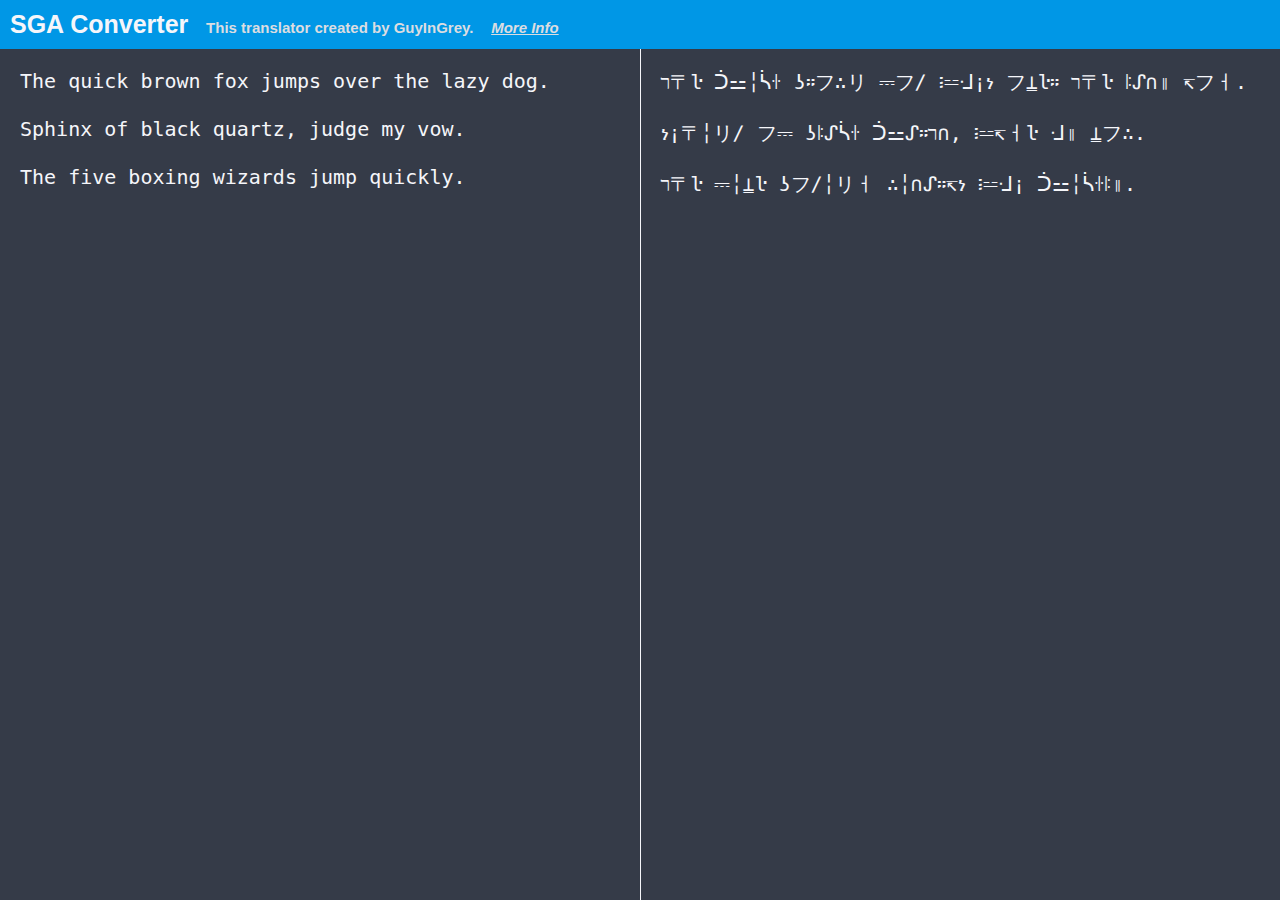
==== index.html @ eafe2229 "Total revamp" ====
﻿<html>
  <head>
    <meta http-equiv='cache-control' content='no-cache'>
    <meta http-equiv='expires' content='0'>
    <meta http-equiv='pragma' content='no-cache'>
    <title>Grey's SGA Translator</title>

    <script>
      var dict = {
        "a": "ᔑ",
        "b": "ʖ",
        "c": "ᓵ",
        "d": "↸",
        "e": "ŀ",
        "f": "⎓",
        "g": "ㅓ",
        "h": "〒",
        "i": "╎",
        "j": "፧",
        "k": "ꖌ",
        "l": "ꖎ",
        "m": "ᒲ",
        "n": "リ",
        "o": "フ",
        "p": "¡",
        "q": "ᑑ",
        "r": "።",
        "s": "ነ",
        "t": "ﬧ",
        "u": "⚍",
        "v": "⍊",
        "w": "∴",
        "x": "∕",
        "y": "॥",
        "z": "∩",
        zeroWidthSpace: '​',
      };

      function sgaChanged() {
        console.log(dict.zeroWidthSpace.length);
        var normalInput = document.getElementById('normalInput');
        var sgaInput = document.getElementById('sgaInput');

        var from = sgaInput.value;
        var to = "";

        var upper = false;

        for (var i = 0; i < from.length; i++) {
          var c = from.charAt(i);
          if (c == dict.zeroWidthSpace) {
            upper = true;
            continue;
          }

          var didAdd = false;
          for (const key in dict) {
            if (dict[key] == c) {
              to += upper ? key.toUpperCase() : key;
              didAdd = true;
            }
          }
          if (!didAdd) {
            to += upper ? c.toUpperCase() : c;
          }
          upper = false;
        }

        normalInput.value = to;
      }

      function normalChanged() {
        var normalInput = document.getElementById('normalInput');
        var sgaInput = document.getElementById('sgaInput');

        var from = normalInput.value;
        var to = "";

        for (var i = 0; i < from.length; i++) {
          var c = from.charAt(i);
          if (dict.hasOwnProperty(c)) {
            to += dict[c];
          } else if (dict.hasOwnProperty(c.toLowerCase())) {
            to += dict.zeroWidthSpace + dict[c.toLowerCase()];
          } else {
            to += c;
          }
        }

        sgaInput.value = to;
      }

      function onLoad() {
        normalChanged();
      }
    </script>

    <!------------------------------------------------------------------------------
      ------------------------------------------------------------------------------
      ------------------------------------------------------------------------------>

    <style>
      body {
        font-family: Arial;
        margin: 0px;
      }

      .flexOuter {
        display: flex;
        flex-direction: column;
        height: 100%;
      }

      .header {
        background-color: #0097e6;
        padding: 10px;
      }

      .headerText {
        text-align: center;
        font-size: 25px;
        font-weight: bold;
        color: #f5f6fa;
      }

      .headerSubtext {
        text-align: center;
        font-size: 15px;
        font-weight: bold;
        color: #dcdde1;
      }

      .content {
        display: flex;
        width: 100%;
        flex-grow: 1;
      }

      .content > textarea {
        flex-grow: 1;
        background-color: #353b48;
        padding: 20px;
        font-size: 20px;
        height: 100%;
        resize: none;
        border: 0px solid black;
        color: #f5f6fa;
      }

      .content > textarea:focus {
        outline-style: none;
        box-shadow: none;
      }
    </style>

    <!------------------------------------------------------------------------------
      ------------------------------------------------------------------------------
      ------------------------------------------------------------------------------>

  </head>
  <body onload="onLoad()">
    <div class="flexOuter">
      <div class="header">
        <a class="headerText">SGA Converter</a>&nbsp;&nbsp;&nbsp;
        <a class="headerSubtext">This translator created by GuyInGrey.</a>&nbsp;&nbsp;&nbsp;
        <a class="headerSubtext" style="font-style: oblique;" target="_blank"
           href="https://keenwiki.shikadi.net/wiki/Standard_Galactic_Alphabet">More Info</a>
      </div>
      <div class="content">
        <textarea onkeyup="normalChanged()" id="normalInput">The quick brown fox jumps over the lazy dog.

Sphinx of black quartz, judge my vow.

The five boxing wizards jump quickly.</textarea>
        <textarea onkeyup="sgaChanged()" id="sgaInput" style="border-left: 1px solid #f5f6fa;"></textarea>
      </div>
    </div>
  </body>
</html>
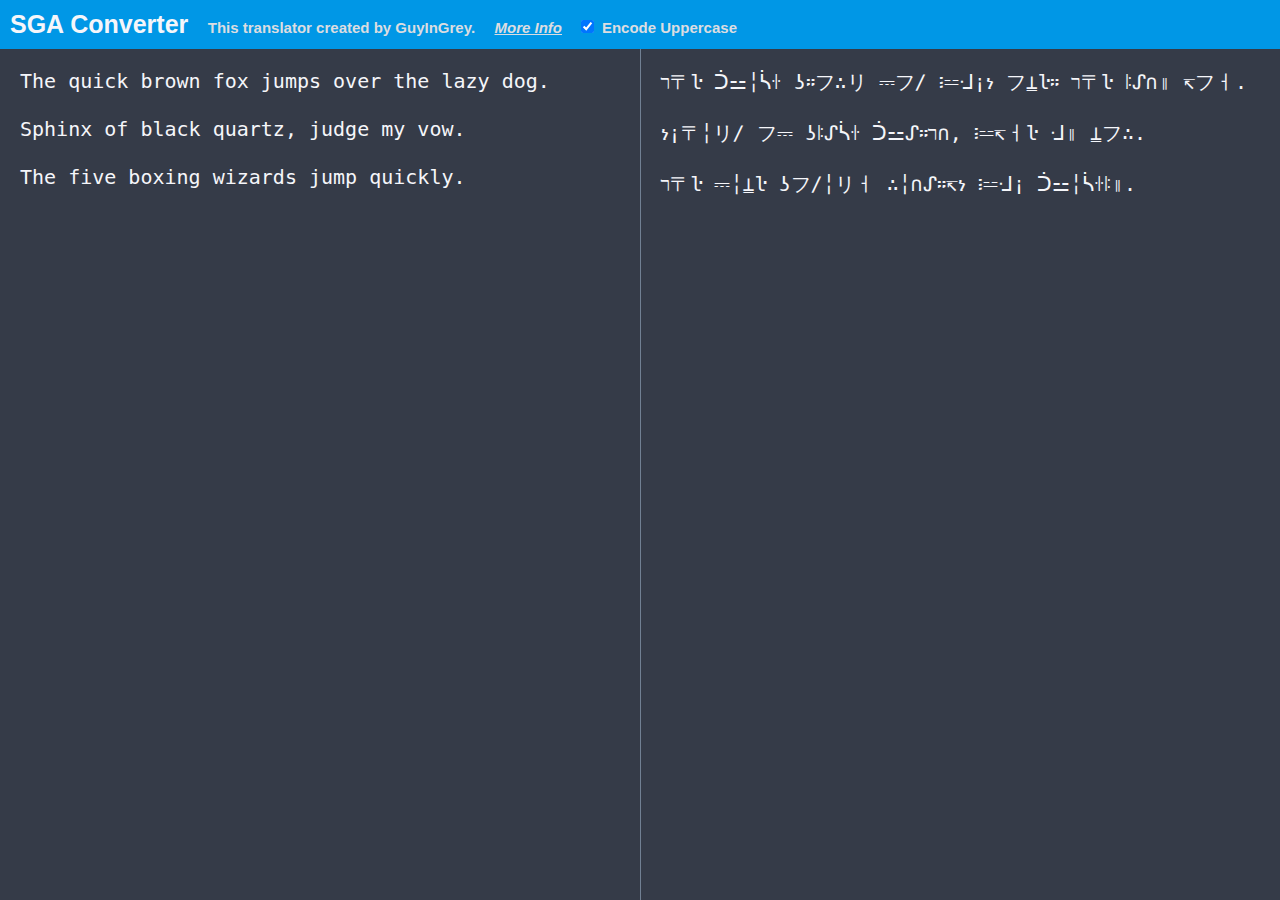
==== commit 704e2eda: "l" ====
--- a/index.html
+++ b/index.html
@@ -36,13 +36,21 @@
         zeroWidthSpace: '​',
       };
 
+      var uppercaseEnabled = true;
+
       function sgaChanged() {
-        console.log(dict.zeroWidthSpace.length);
         var normalInput = document.getElementById('normalInput');
         var sgaInput = document.getElementById('sgaInput');
 
         var from = sgaInput.value;
         var to = "";
+
+        if (!uppercaseEnabled) {
+          while (from.includes(dict.zeroWidthSpace)) {
+            from.replace(dict.zeroWidthSpace, "");
+          }
+          sgaInput.value = from;
+        }
 
         var upper = false;
 
@@ -71,6 +79,9 @@
 
       function normalChanged() {
         var normalInput = document.getElementById('normalInput');
+        if (!uppercaseEnabled) {
+          normalInput.value = normalInput.value.toLowerCase();
+        }
         var sgaInput = document.getElementById('sgaInput');
 
         var from = normalInput.value;
@@ -90,6 +101,19 @@
         sgaInput.value = to;
       }
 
+      function checkChanged(box) {
+        if (!box.checked) {
+          var r = confirm("Warning: This will remove all capitalization in the existing text. Confirm?");
+          if (!r) {
+            box.checked = true;
+            return;
+          }
+        }
+
+        uppercaseEnabled = box.checked;
+        normalChanged();
+      }
+
       function onLoad() {
         normalChanged();
       }
@@ -100,6 +124,10 @@
       ------------------------------------------------------------------------------>
 
     <style>
+      /*
+        https://flatuicolors.com/palette/gb
+      */
+
       body {
         font-family: Arial;
         margin: 0px;
@@ -124,6 +152,14 @@
       }
 
       .headerSubtext {
+        text-align: center;
+        font-size: 15px;
+        font-weight: bold;
+        color: #dcdde1;
+        margin-left: 15px;
+      }
+
+      .headerCheckboxLabel {
         text-align: center;
         font-size: 15px;
         font-weight: bold;
@@ -161,10 +197,12 @@
   <body onload="onLoad()">
     <div class="flexOuter">
       <div class="header">
-        <a class="headerText">SGA Converter</a>&nbsp;&nbsp;&nbsp;
-        <a class="headerSubtext">This translator created by GuyInGrey.</a>&nbsp;&nbsp;&nbsp;
+        <a class="headerText">SGA Converter</a>
+        <a class="headerSubtext">This translator created by GuyInGrey.</a>
         <a class="headerSubtext" style="font-style: oblique;" target="_blank"
            href="https://keenwiki.shikadi.net/wiki/Standard_Galactic_Alphabet">More Info</a>
+        <input class="headerSubtext" type="checkbox" id="uppercaseEnabled" onchange="checkChanged(this);" checked>
+        <label class="headerCheckboxLabel" for="uppercaseEnabled">Encode Uppercase</label>
       </div>
       <div class="content">
         <textarea onkeyup="normalChanged()" id="normalInput">The quick brown fox jumps over the lazy dog.
@@ -172,7 +210,7 @@
 Sphinx of black quartz, judge my vow.
 
 The five boxing wizards jump quickly.</textarea>
-        <textarea onkeyup="sgaChanged()" id="sgaInput" style="border-left: 1px solid #f5f6fa;"></textarea>
+        <textarea onkeyup="sgaChanged()" id="sgaInput" style="border-left: 1px solid #718093; "></textarea>
       </div>
     </div>
   </body>
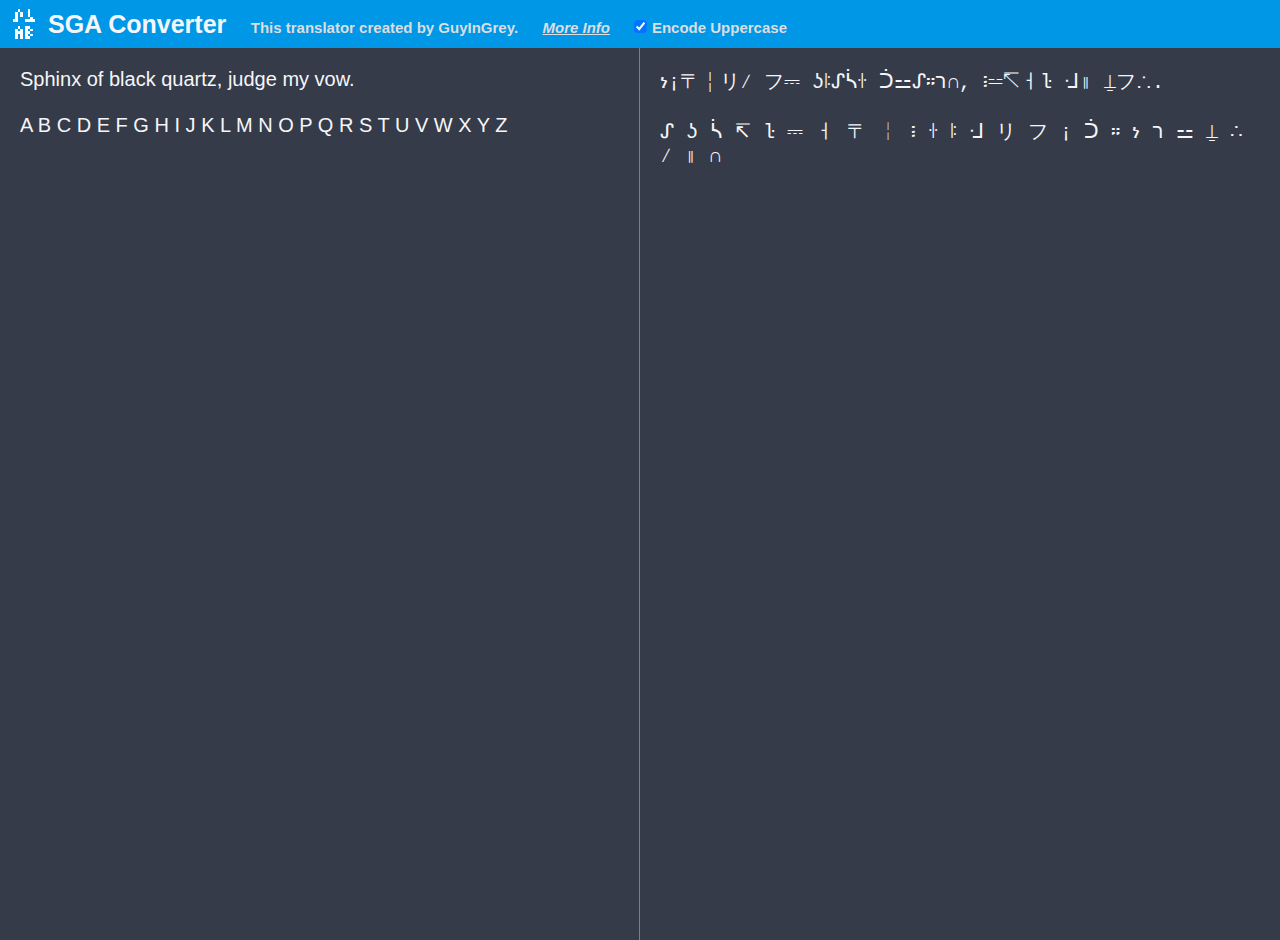
==== commit a458bd79: "m" ====
--- a/index.html
+++ b/index.html
@@ -1,216 +1,33 @@
-﻿<html>
-  <head>
-    <meta http-equiv='cache-control' content='no-cache'>
-    <meta http-equiv='expires' content='0'>
-    <meta http-equiv='pragma' content='no-cache'>
-    <title>Grey's SGA Translator</title>
+﻿<!DOCTYPE html>
+<html>
+<head>
+  <meta http-equiv='cache-control' content='no-cache'>
+  <meta http-equiv='expires' content='0'>
+  <meta http-equiv='pragma' content='no-cache'>
 
-    <script>
-      var dict = {
-        "a": "ᔑ",
-        "b": "ʖ",
-        "c": "ᓵ",
-        "d": "↸",
-        "e": "ŀ",
-        "f": "⎓",
-        "g": "ㅓ",
-        "h": "〒",
-        "i": "╎",
-        "j": "፧",
-        "k": "ꖌ",
-        "l": "ꖎ",
-        "m": "ᒲ",
-        "n": "リ",
-        "o": "フ",
-        "p": "¡",
-        "q": "ᑑ",
-        "r": "።",
-        "s": "ነ",
-        "t": "ﬧ",
-        "u": "⚍",
-        "v": "⍊",
-        "w": "∴",
-        "x": "∕",
-        "y": "॥",
-        "z": "∩",
-        zeroWidthSpace: '​',
-      };
+  <title>Grey's SGA Translator</title>
 
-      var uppercaseEnabled = true;
-
-      function sgaChanged() {
-        var normalInput = document.getElementById('normalInput');
-        var sgaInput = document.getElementById('sgaInput');
-
-        var from = sgaInput.value;
-        var to = "";
-
-        if (!uppercaseEnabled) {
-          while (from.includes(dict.zeroWidthSpace)) {
-            from.replace(dict.zeroWidthSpace, "");
-          }
-          sgaInput.value = from;
-        }
-
-        var upper = false;
-
-        for (var i = 0; i < from.length; i++) {
-          var c = from.charAt(i);
-          if (c == dict.zeroWidthSpace) {
-            upper = true;
-            continue;
-          }
-
-          var didAdd = false;
-          for (const key in dict) {
-            if (dict[key] == c) {
-              to += upper ? key.toUpperCase() : key;
-              didAdd = true;
-            }
-          }
-          if (!didAdd) {
-            to += upper ? c.toUpperCase() : c;
-          }
-          upper = false;
-        }
-
-        normalInput.value = to;
-      }
-
-      function normalChanged() {
-        var normalInput = document.getElementById('normalInput');
-        if (!uppercaseEnabled) {
-          normalInput.value = normalInput.value.toLowerCase();
-        }
-        var sgaInput = document.getElementById('sgaInput');
-
-        var from = normalInput.value;
-        var to = "";
-
-        for (var i = 0; i < from.length; i++) {
-          var c = from.charAt(i);
-          if (dict.hasOwnProperty(c)) {
-            to += dict[c];
-          } else if (dict.hasOwnProperty(c.toLowerCase())) {
-            to += dict.zeroWidthSpace + dict[c.toLowerCase()];
-          } else {
-            to += c;
-          }
-        }
-
-        sgaInput.value = to;
-      }
-
-      function checkChanged(box) {
-        if (!box.checked) {
-          var r = confirm("Warning: This will remove all capitalization in the existing text. Confirm?");
-          if (!r) {
-            box.checked = true;
-            return;
-          }
-        }
-
-        uppercaseEnabled = box.checked;
-        normalChanged();
-      }
-
-      function onLoad() {
-        normalChanged();
-      }
-    </script>
-
-    <!------------------------------------------------------------------------------
-      ------------------------------------------------------------------------------
-      ------------------------------------------------------------------------------>
-
-    <style>
-      /*
-        https://flatuicolors.com/palette/gb
-      */
-
-      body {
-        font-family: Arial;
-        margin: 0px;
-      }
-
-      .flexOuter {
-        display: flex;
-        flex-direction: column;
-        height: 100%;
-      }
-
-      .header {
-        background-color: #0097e6;
-        padding: 10px;
-      }
-
-      .headerText {
-        text-align: center;
-        font-size: 25px;
-        font-weight: bold;
-        color: #f5f6fa;
-      }
-
-      .headerSubtext {
-        text-align: center;
-        font-size: 15px;
-        font-weight: bold;
-        color: #dcdde1;
-        margin-left: 15px;
-      }
-
-      .headerCheckboxLabel {
-        text-align: center;
-        font-size: 15px;
-        font-weight: bold;
-        color: #dcdde1;
-      }
-
-      .content {
-        display: flex;
-        width: 100%;
-        flex-grow: 1;
-      }
-
-      .content > textarea {
-        flex-grow: 1;
-        background-color: #353b48;
-        padding: 20px;
-        font-size: 20px;
-        height: 100%;
-        resize: none;
-        border: 0px solid black;
-        color: #f5f6fa;
-      }
-
-      .content > textarea:focus {
-        outline-style: none;
-        box-shadow: none;
-      }
-    </style>
-
-    <!------------------------------------------------------------------------------
-      ------------------------------------------------------------------------------
-      ------------------------------------------------------------------------------>
-
-  </head>
+  <link rel="stylesheet" href="styles.css">
+  <script src="scripts.js"></script>
+  <link rel="icon" type="image/png" href="favicon.png">
+</head>
   <body onload="onLoad()">
     <div class="flexOuter">
       <div class="header">
-        <a class="headerText">SGA Converter</a>
-        <a class="headerSubtext">This translator created by GuyInGrey.</a>
-        <a class="headerSubtext" style="font-style: oblique;" target="_blank"
+        <img class="headerIcon" src="icon.png" />
+        <a class="headerText headerTitle">SGA Converter</a>
+        <a class="headerText headerSubtext">This translator created by GuyInGrey.</a>
+        <a class="headerText headerSubtext" style="font-style: oblique;" target="_blank"
            href="https://keenwiki.shikadi.net/wiki/Standard_Galactic_Alphabet">More Info</a>
-        <input class="headerSubtext" type="checkbox" id="uppercaseEnabled" onchange="checkChanged(this);" checked>
+        <input class="headerText headerSubtext" type="checkbox" id="uppercaseEnabled" onchange="checkChanged(this);" checked>
         <label class="headerCheckboxLabel" for="uppercaseEnabled">Encode Uppercase</label>
       </div>
       <div class="content">
-        <textarea onkeyup="normalChanged()" id="normalInput">The quick brown fox jumps over the lazy dog.
+        <textarea onkeyup="normalChanged()" id="normalInput" 
+          style="font-family: 'Common Pixel', sans-serif;">Sphinx of black quartz, judge my vow.
 
-Sphinx of black quartz, judge my vow.
-
-The five boxing wizards jump quickly.</textarea>
-        <textarea onkeyup="sgaChanged()" id="sgaInput" style="border-left: 1px solid #718093; "></textarea>
+A B C D E F G H I J K L M N O P Q R S T U V W X Y Z</textarea>
+        <textarea onkeyup="sgaChanged()" id="sgaInput" style="border-left: 1px solid #718093; "/>
       </div>
     </div>
   </body>
--- a/styles.css
+++ b/styles.css
@@ -0,0 +1,85 @@
+﻿/*
+  https://flatuicolors.com/palette/gb
+*/
+@import url('http://fonts.cdnfonts.com/css/common-pixel');
+
+body {
+  /*font-family: Arial;*/
+  font-family: "ＭＳ Ｐゴシック";
+  margin: 0px;
+  font-family: 'Common Pixel', sans-serif;
+}
+
+img {
+  image-rendering: optimizeSpeed; /* STOP SMOOTHING, GIVE ME SPEED  */
+  image-rendering: -moz-crisp-edges; /* Firefox                        */
+  image-rendering: -o-crisp-edges; /* Opera                          */
+  image-rendering: -webkit-optimize-contrast; /* Chrome (and eventually Safari) */
+  image-rendering: pixelated; /* Chrome */
+  image-rendering: optimize-contrast; /* CSS3 Proposed                  */
+  -ms-interpolation-mode: nearest-neighbor; /* IE8+                           */
+}
+
+.flexOuter {
+  height: 100vh;
+  display: flex;
+  flex-direction: column;
+}
+
+.header {
+  background-color: #0097e6;
+  height: 48px;
+}
+
+.headerIcon {
+  height: 32px;
+  position: absolute;
+  top: 8px;
+  left: 8px;
+}
+
+.headerText {
+  margin: 20px 0px 15px 20px;
+  font-weight: bold;
+  text-align: center;
+}
+
+.headerTitle {
+  margin-left: 48px;
+  font-size: 25px;
+  color: #f5f6fa;
+}
+
+.headerSubtext {
+  font-size: 15px;
+  color: #dcdde1;
+}
+
+.headerCheckboxLabel {
+  text-align: center;
+  font-size: 15px;
+  font-weight: bold;
+  color: #dcdde1;
+}
+
+.content {
+  display: flex;
+  width: 100%;
+  flex-grow: 1;
+}
+
+.content > textarea {
+  flex-grow: 1;
+  background-color: #353b48;
+  padding: 20px;
+  font-size: 20px;
+  height: 100%;
+  resize: none;
+  border: 0px solid black;
+  color: #f5f6fa;
+}
+
+.content > textarea:focus {
+  outline-style: none;
+  box-shadow: none;
+}
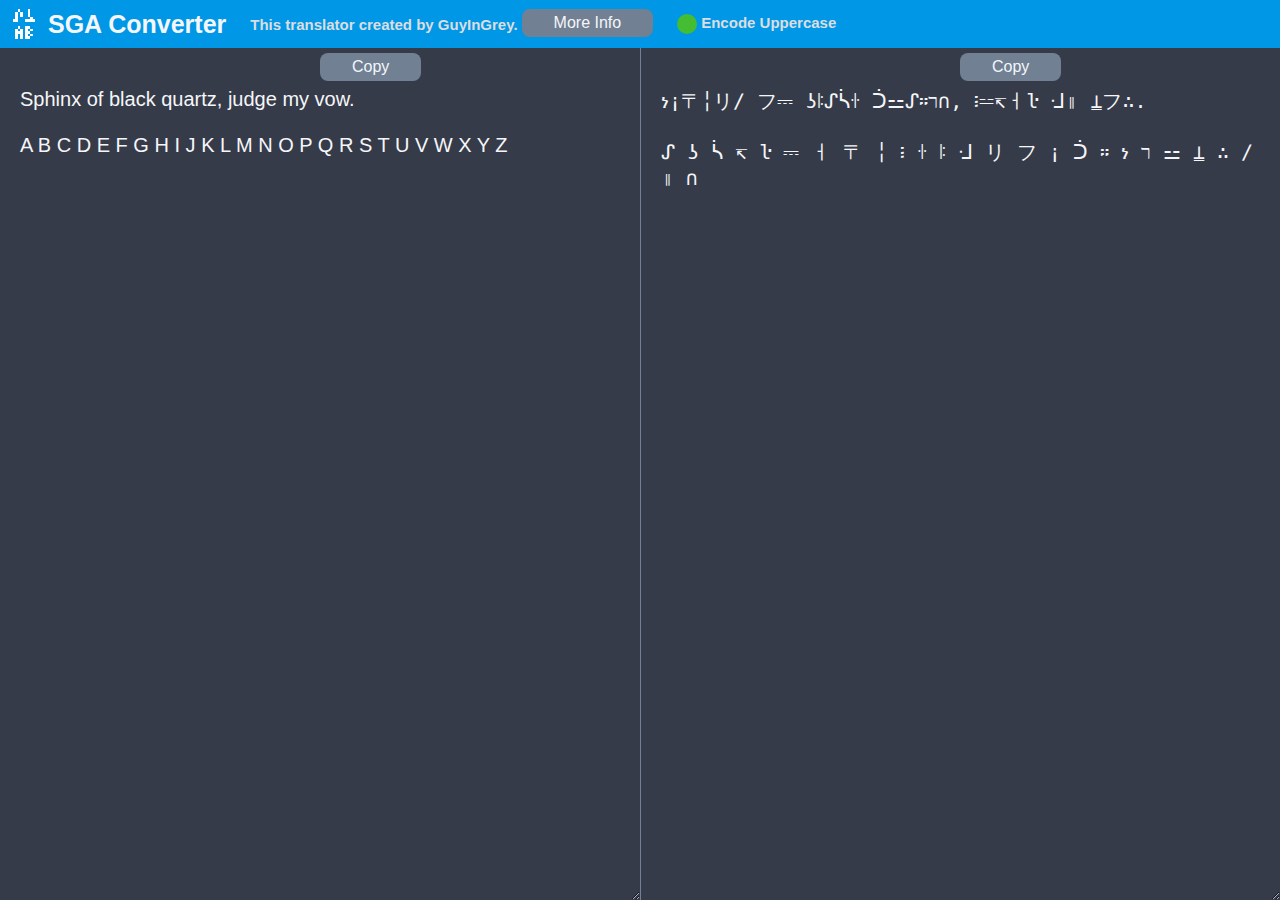
==== commit 5e998135: "q" ====
--- a/index.html
+++ b/index.html
@@ -1,34 +1,48 @@
 ﻿<!DOCTYPE html>
-<html>
+<html lang="en-us">
 <head>
-  <meta http-equiv='cache-control' content='no-cache'>
-  <meta http-equiv='expires' content='0'>
-  <meta http-equiv='pragma' content='no-cache'>
 
-  <title>Grey's SGA Translator</title>
+<meta charset="UTF-8">
+<meta name="viewport" content="width=device-width, initial-scale=1.0">
 
-  <link rel="stylesheet" href="styles.css">
-  <script src="scripts.js"></script>
-  <link rel="icon" type="image/png" href="favicon.png">
+<meta http-equiv='cache-control' content='no-cache'>
+<meta http-equiv='expires' content='0'>
+<meta http-equiv='pragma' content='no-cache'>
+
+<title>Grey's SGA Translator</title>
+
+<link rel="stylesheet" href="styles.css">
+<script src="scripts.js"></script>
+<link rel="icon" type="image/png" href="favicon.png">
+
 </head>
-  <body onload="onLoad()">
-    <div class="flexOuter">
-      <div class="header">
-        <img class="headerIcon" src="icon.png" />
-        <a class="headerText headerTitle">SGA Converter</a>
-        <a class="headerText headerSubtext">This translator created by GuyInGrey.</a>
-        <a class="headerText headerSubtext" style="font-style: oblique;" target="_blank"
-           href="https://keenwiki.shikadi.net/wiki/Standard_Galactic_Alphabet">More Info</a>
-        <input class="headerText headerSubtext" type="checkbox" id="uppercaseEnabled" onchange="checkChanged(this);" checked>
-        <label class="headerCheckboxLabel" for="uppercaseEnabled">Encode Uppercase</label>
-      </div>
-      <div class="content">
-        <textarea onkeyup="normalChanged()" id="normalInput" 
-          style="font-family: 'Common Pixel', sans-serif;">Sphinx of black quartz, judge my vow.
+<body onload="onLoad()">
+
+<div class="flexOuter">
+  <div class="header">
+    <img class="headerIcon" src="icon.png" alt="SGA" style="width:32px;height:32px" />
+    <a class="headerText headerTitle">SGA Converter</a>
+    <a class="headerText headerSubtext">This translator created by GuyInGrey.</a>
+    <button class="button">
+      <a target="_blank" href="https://keenwiki.shikadi.net/wiki/Standard_Galactic_Alphabet" class="buttonLink">More Info</a>
+    </button>
+    <input class="headerText headerSubtext checkbox" type="checkbox" id="uppercaseEnabled" onchange="checkChanged(this);" checked/>
+    <label class="headerCheckboxLabel" for="uppercaseEnabled">Encode Uppercase</label>
+  </div>
+  <div class="content">
+    <div class="textInputOuter">
+      <button class="button copyButton" onclick="normalCopy()">Copy</button>
+      <textarea onkeyup="normalChanged()" id="normalInput"
+            style="font-family: 'Common Pixel', sans-serif;">Sphinx of black quartz, judge my vow.
 
 A B C D E F G H I J K L M N O P Q R S T U V W X Y Z</textarea>
-        <textarea onkeyup="sgaChanged()" id="sgaInput" style="border-left: 1px solid #718093; "/>
-      </div>
     </div>
-  </body>
-</html>
+    <div class="textInputOuter">
+      <button class="button copyButton" onclick="sgaCopy()">Copy</button>
+      <textarea onkeyup="sgaChanged()" id="sgaInput" style="border-left: 1px solid #718093;"></textarea>
+    </div>
+  </div>
+</div>
+
+</body>
+</html>--- a/styles.css
+++ b/styles.css
@@ -1,16 +1,16 @@
 ﻿/*
   https://flatuicolors.com/palette/gb
 */
-@import url('http://fonts.cdnfonts.com/css/common-pixel');
+@import url('https://fonts.cdnfonts.com/css/common-pixel');
 
 body {
-  /*font-family: Arial;*/
-  font-family: "ＭＳ Ｐゴシック";
   margin: 0px;
-  font-family: 'Common Pixel', sans-serif;
 }
 
 img {
+  /*
+    The point of these is to stop anti-aliasing on the images.
+  */
   image-rendering: optimizeSpeed; /* STOP SMOOTHING, GIVE ME SPEED  */
   image-rendering: -moz-crisp-edges; /* Firefox                        */
   image-rendering: -o-crisp-edges; /* Opera                          */
@@ -28,20 +28,19 @@
 
 .header {
   background-color: #0097e6;
-  height: 48px;
 }
 
 .headerIcon {
-  height: 32px;
   position: absolute;
-  top: 8px;
-  left: 8px;
+  margin: 8px 0px 0px 8px;
 }
 
 .headerText {
   margin: 20px 0px 15px 20px;
   font-weight: bold;
   text-align: center;
+  font-family: 'Common Pixel', sans-serif;
+  vertical-align: middle;
 }
 
 .headerTitle {
@@ -60,6 +59,7 @@
   font-size: 15px;
   font-weight: bold;
   color: #dcdde1;
+  font-family: 'Common Pixel', sans-serif;
 }
 
 .content {
@@ -68,18 +68,83 @@
   flex-grow: 1;
 }
 
-.content > textarea {
+.textInputOuter {
+  flex: 1;
   flex-grow: 1;
+  resize: none;
+  text-align: center;
   background-color: #353b48;
-  padding: 20px;
-  font-size: 20px;
-  height: 100%;
-  resize: none;
-  border: 0px solid black;
-  color: #f5f6fa;
 }
 
-.content > textarea:focus {
+textarea {
+  border: unset;
+  background-color: #353b48;
+  color: #f5f6fa;
+  padding: 20px;
+  padding-top: 40px;
   outline-style: none;
-  box-shadow: none;
+  height: 100%;
+  box-sizing: border-box;
+  width: 100%;
+  display: block;
+  text-align: left;
+  overflow: hidden;
+  font-size: 20px;
 }
+
+.buttonLink {
+  color: #f5f6fa;
+  text-decoration: none;
+}
+
+.button {
+  font-family: 'Common Pixel', sans-serif;
+  cursor: pointer;
+  background-color: #718093;
+  color: #f5f6fa;
+  border: none;
+  padding: 5px 32px;
+  text-align: center;
+  text-decoration: none;
+  display: inline-block;
+  font-size: 16px;
+  transition-duration: 0.1s;
+  border-radius: 8px;
+}
+
+.button:hover {
+  background-color: #44bd32;
+  color: white;
+  box-shadow: 0 12px 16px 0 rgba(0,0,0,1), 0 17px 50px 0 rgba(0,0,0,0.19);
+}
+
+.button:active {
+  transform: translateY(-4px);
+}
+
+.copyButton {
+  position: absolute;
+  margin-top: 5px;
+}
+
+.checkbox {
+  background-color: #718093;
+  width: 20px;
+  height: 20px;
+  border-radius: 50%;
+  -webkit-appearance: none;
+  margin-top: 14px;
+  margin-bottom: 14px;
+  transition-duration: 0.1s;
+}
+
+.checkbox:checked {
+  background-color: #44bd32;
+}
+
+.checkbox:hover {
+  background-color: #44bd32;
+  background-color: #44bd32;
+  color: white;
+  box-shadow: 0 12px 16px 0 rgba(0,0,0,1), 0 17px 50px 0 rgba(0,0,0,0.19);
+}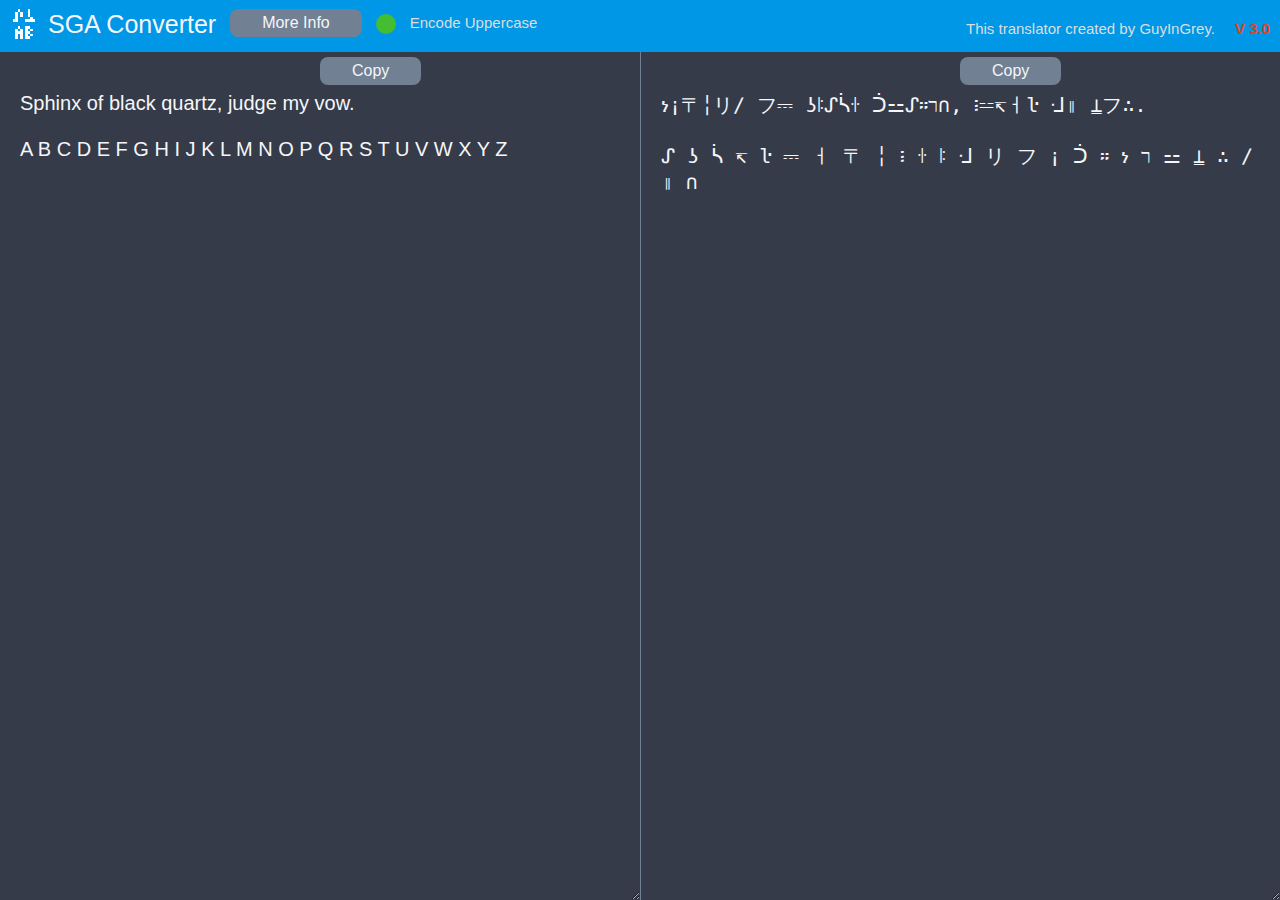
==== commit 274819d3: "Add version number" ====
--- a/index.html
+++ b/index.html
@@ -22,12 +22,13 @@
   <div class="header">
     <img class="headerIcon" src="icon.png" alt="SGA" style="width:32px;height:32px" />
     <a class="headerText headerTitle">SGA Converter</a>
-    <a class="headerText headerSubtext">This translator created by GuyInGrey.</a>
     <button class="button">
       <a target="_blank" href="https://keenwiki.shikadi.net/wiki/Standard_Galactic_Alphabet" class="buttonLink">More Info</a>
     </button>
-    <input class="headerText headerSubtext checkbox" type="checkbox" id="uppercaseEnabled" onchange="checkChanged(this);" checked/>
+    <input class="headerText headerSubtext checkbox" type="checkbox" id="uppercaseEnabled" onchange="checkChanged(this);" checked />
     <label class="headerCheckboxLabel" for="uppercaseEnabled">Encode Uppercase</label>
+    <a class="headerText headerSubtext floatRight versionNumber">V 3.0</a>
+    <a class="headerText headerSubtext floatRight">This translator created by GuyInGrey.</a>
   </div>
   <div class="content">
     <div class="textInputOuter">
--- a/styles.css
+++ b/styles.css
@@ -36,11 +36,14 @@
 }
 
 .headerText {
-  margin: 20px 0px 15px 20px;
-  font-weight: bold;
+  margin: 20px 10px 15px 10px;
   text-align: center;
   font-family: 'Common Pixel', sans-serif;
   vertical-align: middle;
+}
+
+.floatRight {
+  float: right;
 }
 
 .headerTitle {
@@ -57,9 +60,14 @@
 .headerCheckboxLabel {
   text-align: center;
   font-size: 15px;
-  font-weight: bold;
   color: #dcdde1;
   font-family: 'Common Pixel', sans-serif;
+}
+
+.versionNumber {
+  color: #e84118;
+  font-family: Arial;
+  font-weight: bold;
 }
 
 .content {
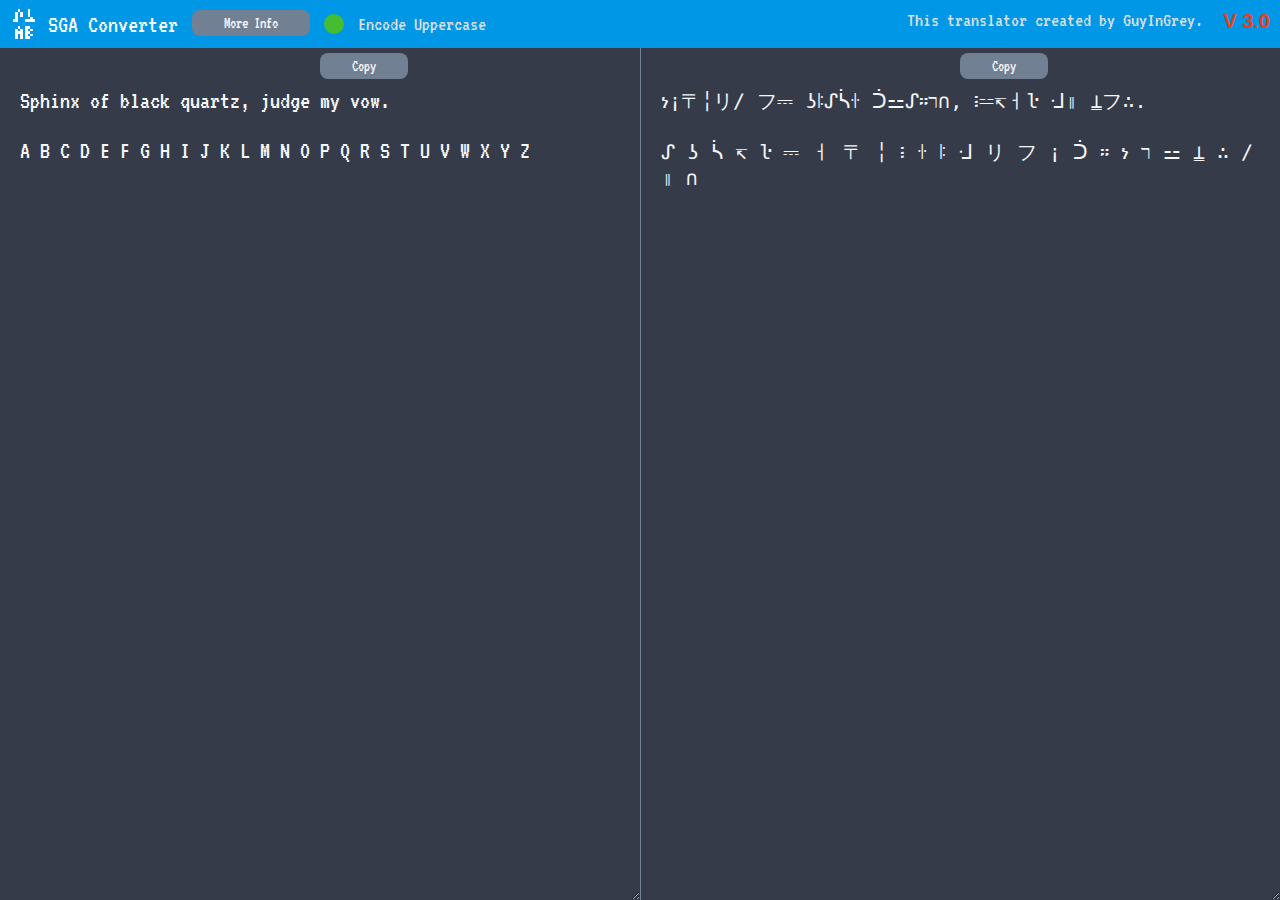
==== commit 2454069f: "r" ====
--- a/index.html
+++ b/index.html
@@ -18,7 +18,7 @@
 </head>
 <body onload="onLoad()">
 
-<div class="flexOuter">
+<div class="page">
   <div class="header">
     <img class="headerIcon" src="icon.png" alt="SGA" style="width:32px;height:32px" />
     <a class="headerText headerTitle">SGA Converter</a>
@@ -34,7 +34,7 @@
     <div class="textInputOuter">
       <button class="button copyButton" onclick="normalCopy()">Copy</button>
       <textarea onkeyup="normalChanged()" id="normalInput"
-            style="font-family: 'Common Pixel', sans-serif;">Sphinx of black quartz, judge my vow.
+            style="font-family: 'VT323', monospace; font-size: 25px;">Sphinx of black quartz, judge my vow.
 
 A B C D E F G H I J K L M N O P Q R S T U V W X Y Z</textarea>
     </div>
--- a/styles.css
+++ b/styles.css
@@ -1,10 +1,15 @@
 ﻿/*
   https://flatuicolors.com/palette/gb
 */
-@import url('https://fonts.cdnfonts.com/css/common-pixel');
+/*@import url('https://fonts.cdnfonts.com/css/common-pixel');*/
+@import url('https://fonts.googleapis.com/css2?family=VT323&display=swap');
 
 body {
   margin: 0px;
+}
+
+.floatRight {
+  float: right;
 }
 
 img {
@@ -20,7 +25,7 @@
   -ms-interpolation-mode: nearest-neighbor; /* IE8+                           */
 }
 
-.flexOuter {
+.page {
   height: 100vh;
   display: flex;
   flex-direction: column;
@@ -28,6 +33,7 @@
 
 .header {
   background-color: #0097e6;
+  vertical-align: middle;
 }
 
 .headerIcon {
@@ -36,38 +42,40 @@
 }
 
 .headerText {
-  margin: 20px 10px 15px 10px;
+  margin: 10px 10px 10px 10px;
   text-align: center;
-  font-family: 'Common Pixel', sans-serif;
+  /*font-family: 'Common Pixel', sans-serif;*/
+  font-family: 'VT323', monospace;
   vertical-align: middle;
-}
-
-.floatRight {
-  float: right;
 }
 
 .headerTitle {
   margin-left: 48px;
   font-size: 25px;
   color: #f5f6fa;
+  vertical-align: middle;
 }
 
 .headerSubtext {
-  font-size: 15px;
+  font-size: 20px;
   color: #dcdde1;
+  vertical-align: middle;
 }
 
 .headerCheckboxLabel {
   text-align: center;
-  font-size: 15px;
+  font-size: 20px;
   color: #dcdde1;
-  font-family: 'Common Pixel', sans-serif;
+  /*font-family: 'Common Pixel', sans-serif;*/
+  font-family: 'VT323', monospace;
+  vertical-align: middle;
 }
 
 .versionNumber {
   color: #e84118;
   font-family: Arial;
   font-weight: bold;
+  vertical-align: middle;
 }
 
 .content {
@@ -106,7 +114,8 @@
 }
 
 .button {
-  font-family: 'Common Pixel', sans-serif;
+  /*font-family: 'Common Pixel', sans-serif;*/
+  font-family: 'VT323', monospace;
   cursor: pointer;
   background-color: #718093;
   color: #f5f6fa;
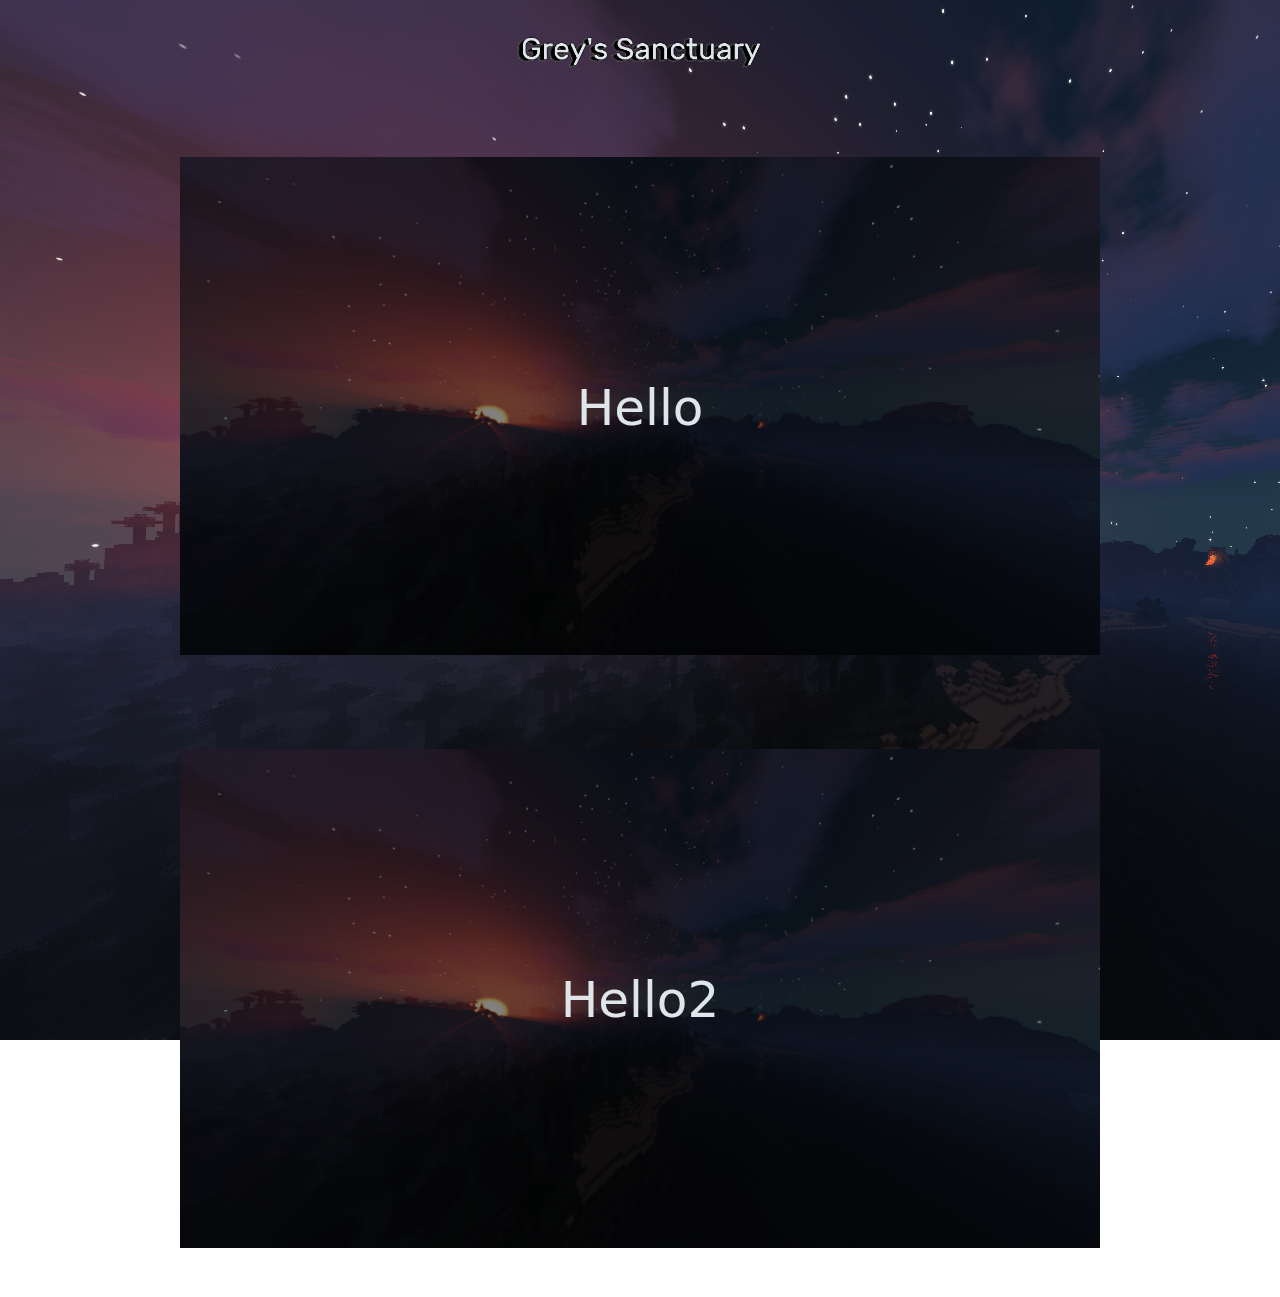
==== commit 079409f7: "Home Page Progress" ====
--- a/index.html
+++ b/index.html
@@ -1,49 +1,18 @@
-﻿<!DOCTYPE html>
+<!DOCTYPE html>
 <html lang="en-us">
 <head>
+  <meta http-equiv="Refresh" content="0; url='/home'" />
 
-<meta charset="UTF-8">
-<meta name="viewport" content="width=device-width, initial-scale=1.0">
+  <meta charset="UTF-8">
+  <meta name="viewport" content="width=device-width, initial-scale=1.0">
 
-<meta http-equiv='cache-control' content='no-cache'>
-<meta http-equiv='expires' content='0'>
-<meta http-equiv='pragma' content='no-cache'>
+  <meta http-equiv='cache-control' content='no-cache'>
+  <meta http-equiv='expires' content='0'>
+  <meta http-equiv='pragma' content='no-cache'>
 
-<title>Grey's SGA Translator</title>
-
-<link rel="stylesheet" href="styles.css">
-<script src="scripts.js"></script>
-<link rel="icon" type="image/png" href="favicon.png">
-
+  <title>Grey's Pages</title>
 </head>
-<body onload="onLoad()">
-
-<div class="page">
-  <div class="header">
-    <img class="headerIcon" src="icon.png" alt="SGA" style="width:32px;height:32px" />
-    <a class="headerText headerTitle">SGA Converter</a>
-    <button class="button">
-      <a target="_blank" href="https://keenwiki.shikadi.net/wiki/Standard_Galactic_Alphabet" class="buttonLink">More Info</a>
-    </button>
-    <input class="headerText headerSubtext checkbox" type="checkbox" id="uppercaseEnabled" onchange="checkChanged(this);" checked />
-    <label class="headerCheckboxLabel" for="uppercaseEnabled">Encode Uppercase</label>
-    <a class="headerText headerSubtext floatRight versionNumber">V 3.0</a>
-    <a class="headerText headerSubtext floatRight">This translator created by GuyInGrey.</a>
-  </div>
-  <div class="content">
-    <div class="textInputOuter">
-      <button class="button copyButton" onclick="normalCopy()">Copy</button>
-      <textarea onkeyup="normalChanged()" id="normalInput"
-            style="font-family: 'VT323', monospace; font-size: 25px;">Sphinx of black quartz, judge my vow.
-
-A B C D E F G H I J K L M N O P Q R S T U V W X Y Z</textarea>
-    </div>
-    <div class="textInputOuter">
-      <button class="button copyButton" onclick="sgaCopy()">Copy</button>
-      <textarea onkeyup="sgaChanged()" id="sgaInput" style="border-left: 1px solid #718093;"></textarea>
-    </div>
-  </div>
-</div>
+<body>
 
 </body>
-</html>+</html>
